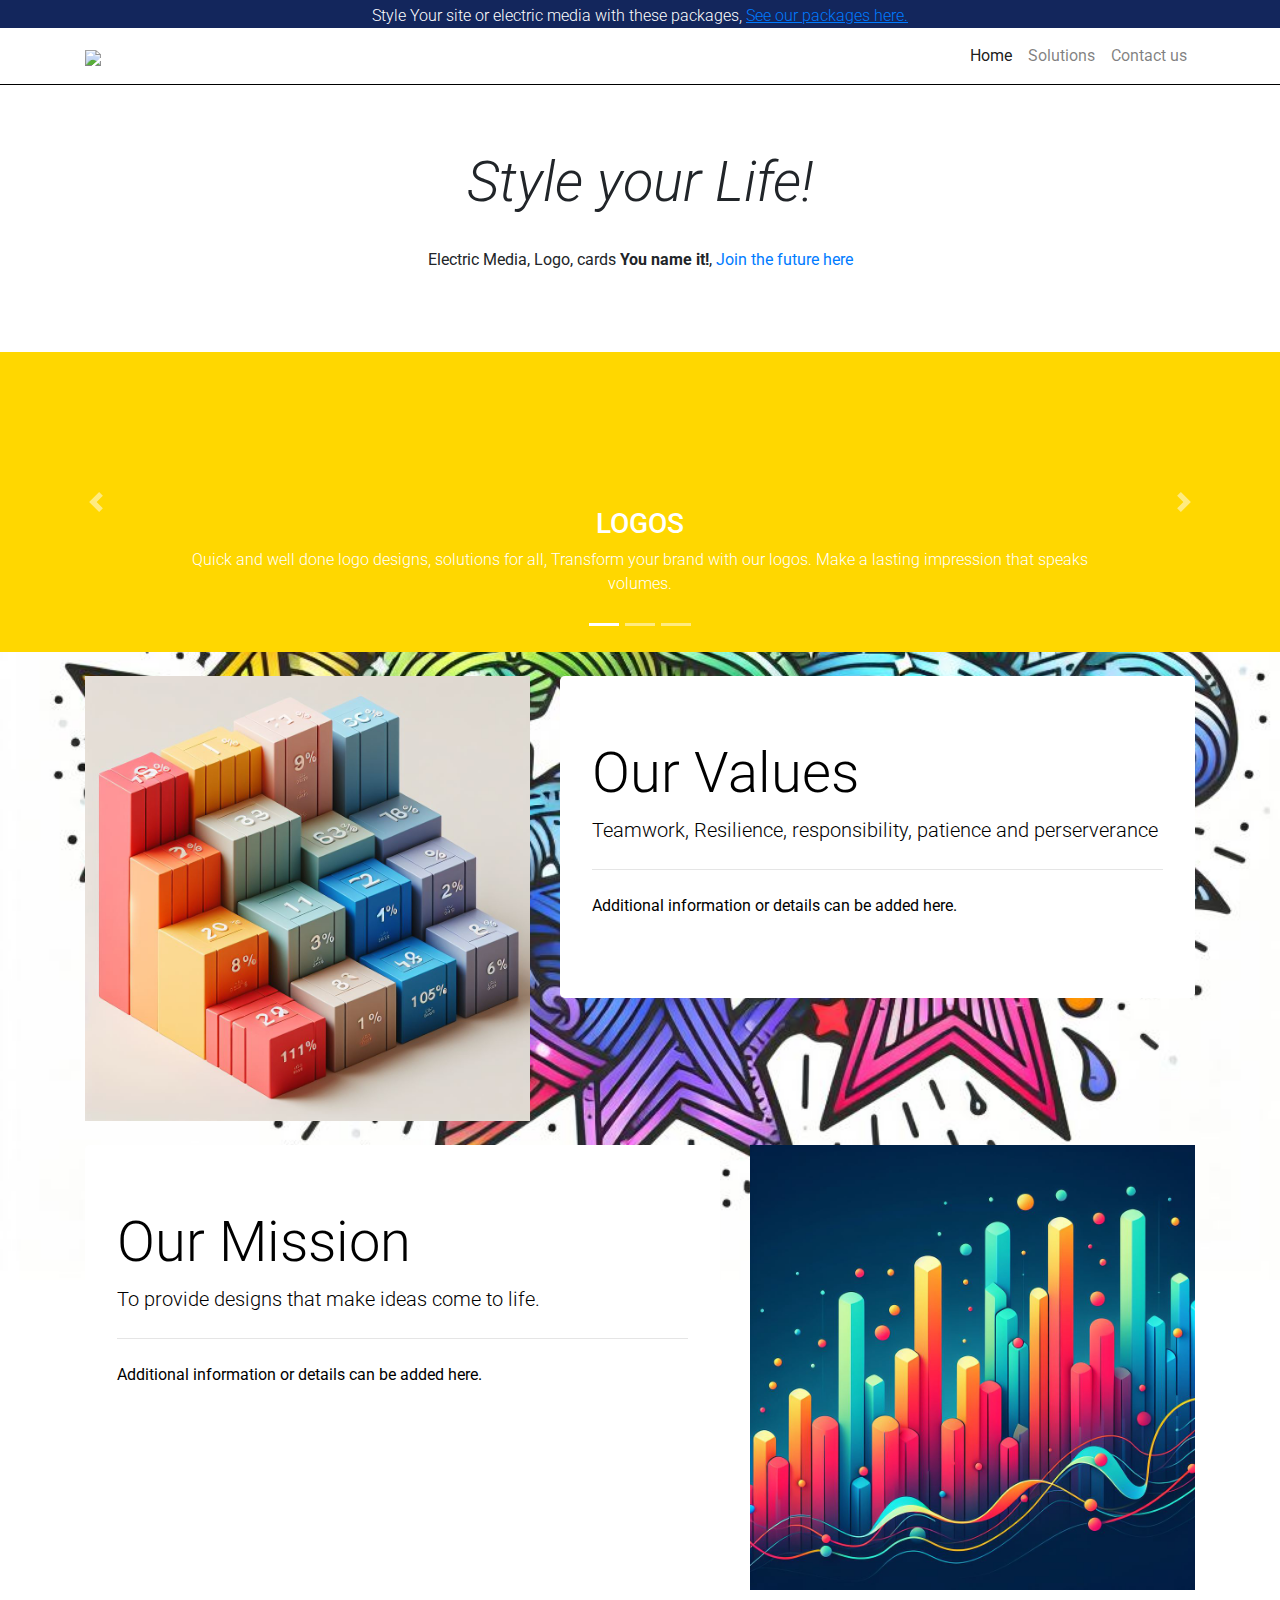
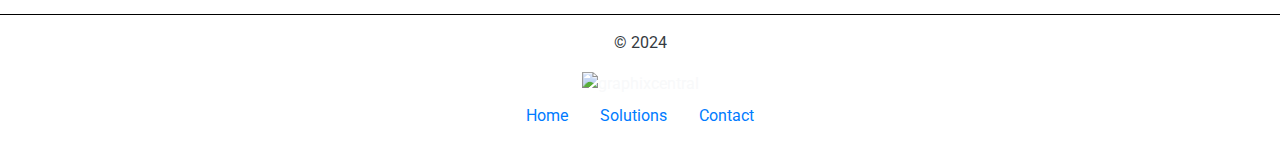
==== GraphixCentral/index.html @ bfd7cb6f "Add files via upload" ====
<!DOCTYPE html>
<html lang="en">
<head>
  <meta charset="UTF-8">
  <meta name="viewport" content="width=device-width, initial-scale=1.0">
  <link rel="stylesheet" href="https://stackpath.bootstrapcdn.com/bootstrap/4.5.2/css/bootstrap.min.css">
  <script src="https://stackpath.bootstrapcdn.com/bootstrap/4.5.2/js/bootstrap.min.js"></script>
  <link rel="stylesheet" href="CSS/customCss.css">
  <title>Graphics just got better - GraphixCentral</title>
</head>

<body>
 

 <!--maincontainer-->
  <div class="maincontainer">

    <!--promo tab-->
    <div class="top-bar pb-4 pt-1">
      <p class="text-center font-weight-light text-sm roboto-font">Style Your site or electric media with these packages, <a href="Solutions.html"><u>See our packages here.</u></a></p>
    </div>

    <!--navigation bar-->
    <nav class="navbar navbar-expand-lg navbar-light custom-white-bg-color-black-border d-none d-lg-block">
      <div class="container">
          <a class="navbar-brand" href="/home"><img class="w-25" src="IMGS/GraphixCentralpng2.png"></a>
          <ul class="navbar-nav ml-auto">
              <li class="nav-item active">
                  <a class="nav-link" href="index.html">Home</a>
              </li>
              <li class="nav-item ">
                <a class="nav-link" href="Solutions.html">Solutions</a>
            </li>
              <li class="nav-item">
                  <a class="nav-link" href="Contact.html">Contact us</a>
              </li>
          </ul>
      </div>
    </nav>

    <!-- Mobile Navbar (hamburger menu; visible on smaller screens) -->
    <nav class="navbar navbar-expand-lg navbar-light custom-nav-bg-color d-block d-lg-none ">
        <div class="container">
          <a class="navbar-brand" href="/home"><img class="w-25" src="IMGS/GraphixCentralpng2.png"></a>
            <button class="navbar-toggler" type="button" data-toggle="collapse" data-target="#mobileNav">
                <span class="navbar-toggler-icon"></span>
            </button>
            <div class="collapse navbar-collapse" id="mobileNav">
                <ul class="navbar-nav ml-auto">
                    <li class="nav-item">
                        <a class="nav-link" href="index.html">Home</a>
                    </li>
                    <li class="nav-item">
                        <a class="nav-link" href="Solutions.html">Packages</a>
                    </li>
                    </li>
                    <li class="nav-item">
                        <a class="nav-link" href="Contact.html">Contact Us</a>
                    </li>
                </ul>
            </div>
        </div>
      </nav>
    
      <!--content for the maincontainer-->
    <div class="content">

      <!--top section for the page-->
      <section class="jumbotron custom-white-jumbo-bgcolor text-center mb-0"><h1 class="display-4"><i>Style your Life!</i></h1><br><p>Electric Media, Logo, cards <b>You name it!</b>, <a href="#">Join the future here</a></p></section>

      <!--carousel-->
      <div id="myCarousel" class="carousel slide" data-ride="carousel">
        <!-- Indicators -->
        <ol class="carousel-indicators">
            <li data-target="#myCarousel" data-slide-to="0" class="active"></li>
            <li data-target="#myCarousel" data-slide-to="1"></li>
            <li data-target="#myCarousel" data-slide-to="2"></li>
        </ol>

        <!-- Slides -->
        <div class="carousel-inner">
            <div class="carousel-item active">
                <div class="solid-color-slide1"></div>
                <div class="carousel-caption">
                  <h3>LOGOS</h3>
                  <p class="font-weight-light roboto-font">
                    Quick and well done logo designs, solutions for all,
                    Transform your brand with our logos. Make a lasting impression that speaks volumes.
                  </p>
                </div>
            </div>

            <div class="carousel-item">
              <div class="solid-color-slide2"></div>
              <div class="carousel-caption">
                  <h3>Graphics</h3>
                  <p class="font-weight-light roboto-font">Graphics that captivate, communicate, and elevate. Transform your ideas into visual stories with our creative touch.</p>
              </div>
            </div>

            <div class="carousel-item custom-background">
                  <div class="solid-color-slide3"></div>
                  <div class="carousel-caption">
                    <h3>Design</h3>
                    <p class="font-weight-light roboto-font" >From concept to creation, our designs bring ideas to life. Elevate your visual presence with our creative touch.</p>
                  </div>
            </div>
        </div>

        <!-- Controls -->
        <a class="carousel-control-prev" href="#myCarousel" role="button" data-slide="prev">
            <span class="carousel-control-prev-icon" aria-hidden="true"></span>
            <span class="sr-only">Previous</span>
        </a>
        <a class="carousel-control-next" href="#myCarousel" role="button" data-slide="next">
            <span class="carousel-control-next-icon" aria-hidden="true"></span>
            <span class="sr-only">Next</span>
        </a>
     </div>

           <!--soln text 1-->
           <div class="container mt-4">
            <div class="row">
              <!-- Image on the left side -->
              <div class="col-md-5">
                <img src="IMGS/valueGraph1.jpg" alt="Image" class="img-fluid">
              </div>
          
              <!-- Text on the right side -->
              <div class="col-md-7">
                <div class="jumbotron bg-white">
                  <h1 class="display-4">Our Values</h1>
                  <p class="lead">Teamwork, Resilience, responsibility, patience and perserverance</p>
                  <hr class="my-4">
                  <p>Additional information or details can be added here.</p>
                </div>
              </div>
            </div>
          </div>

          <!--soln text 2-->
      <div class="container mt-4">
        <div class="row">
          <!-- Text on the left side -->
          <div class="col-xl-7">
            <div class="jumbotron bg-white">
              <h1 class="display-4">Our Mission</h1>
              <p class="lead">To provide designs that make ideas come to life.</p>
              <hr class="my-4">
              <p>Additional information or details can be added here.</p>
            </div>
          </div>
      
          <!-- Image on the right side -->
          <div class="col-md-5">
            <img src="IMGS/risingbargraph.jpg" alt="Image" class="img-fluid">
          </div>
        </div>
      </div>


    </div>

      <!--footer-->
      <footer class="custom-white-bg-color-black-border-top text-light mt-4 py-3">
        <div class="container text-center">
          <p class="text-dark">&copy; 2024 </p><img class="w-10" src="IMGS/GraphixCentralpng2.png" alt="graphixcentral">
          <nav class="nav justify-content-center">
            <a class="nav-link" href="index.html">Home</a>
            <a class="nav-link" href="solutions.html">Solutions</a>
            <a class="nav-link" href="contact.html">Contact</a>
          </nav>
        </div>
      </footer>



  </div>

  
  <script src="https://code.jquery.com/jquery-3.5.1.slim.min.js"></script>
  <script src="https://cdn.jsdelivr.net/npm/@popperjs/core@2.9.2/dist/umd/popper.min.js"></script>
  <script src="https://stackpath.bootstrapcdn.com/bootstrap/4.5.2/js/bootstrap.min.js"></script>
  
</body>

</html>
---- GraphixCentral/CSS/customCss.css ----
@import url('https://fonts.googleapis.com/css2?family=Roboto:wght@100;400;700&display=swap');


body{
  background-image: url('../IMGS/starbg.jpg');
  background-size: cover; 
  background-repeat: no-repeat;
  background-attachment: fixed;
}

.custom-white-bg-color-black-border,.custom-white-bg-color-black-border-top{
  border-bottom: 1px black solid;
  background-color: white;
}

.custom-white-bg-color-black-border-top{
  border-bottom: none;
  border-top: 1px black solid;
}

.custom-white-jumbo-bgcolor{
  background-color: white;
  border-radius: 0;
}

.bg-black{
  color: white;
  background-color: black;
}

.bg-white{
  color: black;
  background-color: white;
}

.bg-dark-blue{
  background-color: #13265C;
  color: white;
}

.top-bar{
  height: 20px;
  background-color: #13265C;
  color: white;

}

.roboto-font{
  font-family: Roboto;
}

.w-10{
  width: 10%
}



/* custom slide colors */
.solid-color-slide1,.solid-color-slide2,.solid-color-slide3{
  height: 300px;
}

.solid-color-slide1{
 background-color: #FFD700;
}

.solid-color-slide2{
  background-color: #13265C;
}

.solid-color-slide3{
  background: rgb(11,93,255);
  background: linear-gradient(90deg, rgba(11,93,255,1) 0%, rgba(0,180,255,1) 100%);
}

/*custom button styling*/
.custom-btn-style,.custom-btn-style-light-ver{
  border-radius: 0;
  color: white;
  background-color: transparent;
  border: 1px white solid;
  transition: 0.4s background-color, 0.4s color;
}

.custom-btn-style:hover{
  background-color: white;
  color: black;

}

.custom-btn-style:active{
  opacity: 0.6;

}

/* light version of the fireworks*/
.custom-btn-style-light-ver{
  color: black;
  border: 1px black solid;
}

.custom-btn-style-light-ver:hover{
  background-color: black;
  color: white;

}
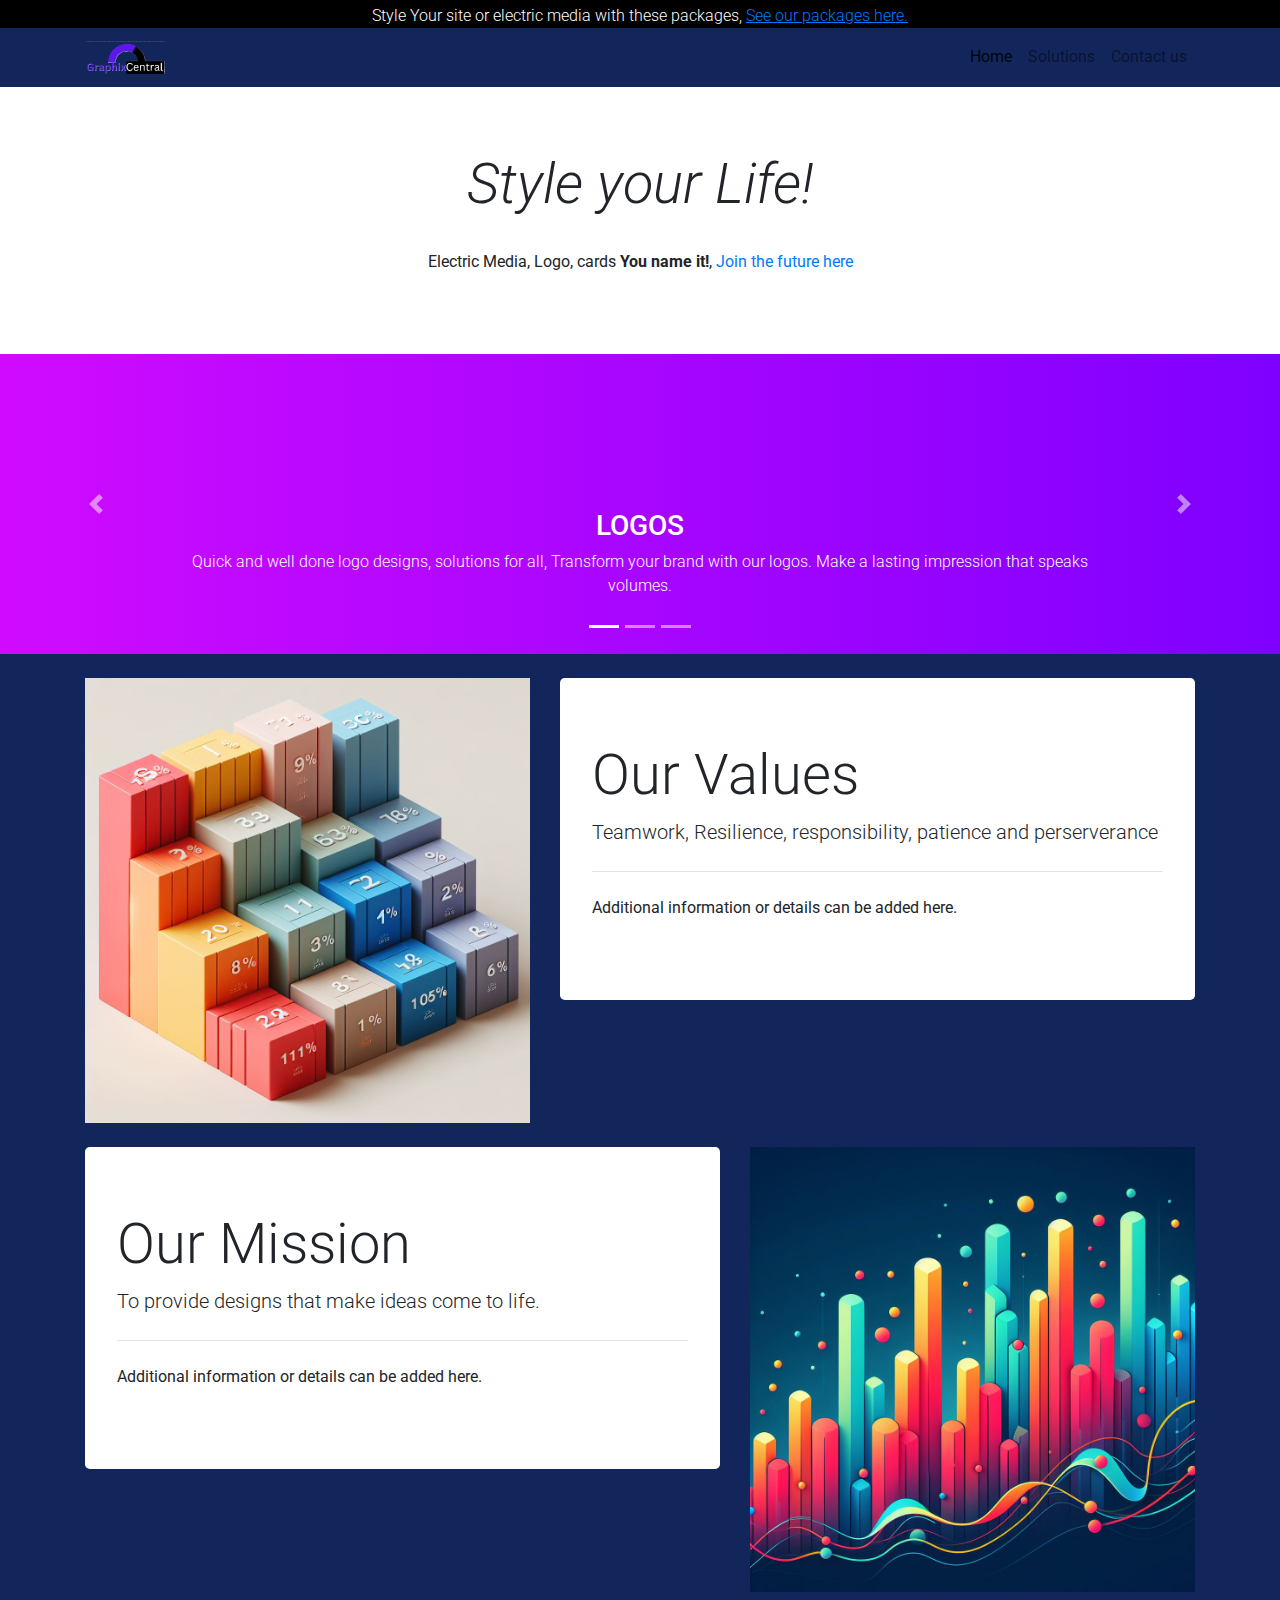
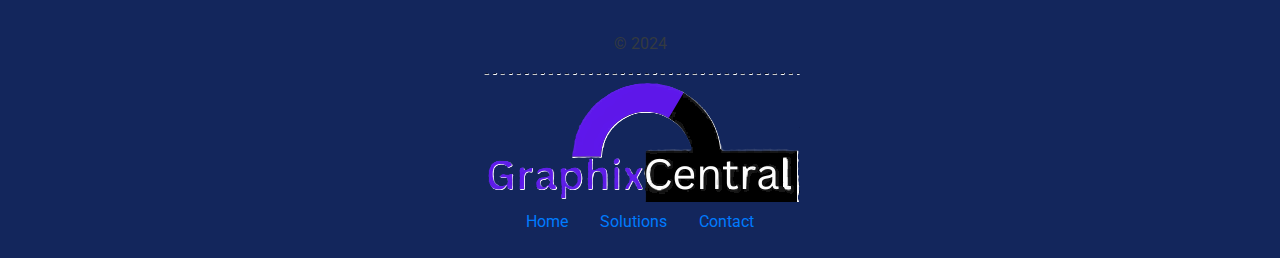
==== commit 39840c8e: "Update index.html" ====
--- a/GraphixCentral/index.html
+++ b/GraphixCentral/index.html
@@ -41,7 +41,7 @@
     <!-- Mobile Navbar (hamburger menu; visible on smaller screens) -->
     <nav class="navbar navbar-expand-lg navbar-light custom-nav-bg-color d-block d-lg-none ">
         <div class="container">
-          <a class="navbar-brand" href="/home"><img class="w-25" src="IMGS/GraphixCentralpng2.png"></a>
+          <a class="navbar-brand" href="index.html"><img class="w-25" src="IMGS/GraphixCentralpng2.png"></a>
             <button class="navbar-toggler" type="button" data-toggle="collapse" data-target="#mobileNav">
                 <span class="navbar-toggler-icon"></span>
             </button>
@@ -167,8 +167,8 @@
           <p class="text-dark">&copy; 2024 </p><img class="w-10" src="IMGS/GraphixCentralpng2.png" alt="graphixcentral">
           <nav class="nav justify-content-center">
             <a class="nav-link" href="index.html">Home</a>
-            <a class="nav-link" href="solutions.html">Solutions</a>
-            <a class="nav-link" href="contact.html">Contact</a>
+            <a class="nav-link" href="Solutions.html">Solutions</a>
+            <a class="nav-link" href="Contact.html">Contact</a>
           </nav>
         </div>
       </footer>
@@ -184,4 +184,4 @@
   
 </body>
 
-</html>+</html>
--- a/GraphixCentral/CSS/customCss.css
+++ b/GraphixCentral/CSS/customCss.css
@@ -2,20 +2,12 @@
 
 
 body{
-  background-image: url('../IMGS/starbg.jpg');
-  background-size: cover; 
-  background-repeat: no-repeat;
-  background-attachment: fixed;
+  background-color: #13265C;
 }
 
-.custom-white-bg-color-black-border,.custom-white-bg-color-black-border-top{
+.custom-nav-bg-color{
   border-bottom: 1px black solid;
   background-color: white;
-}
-
-.custom-white-bg-color-black-border-top{
-  border-bottom: none;
-  border-top: 1px black solid;
 }
 
 .custom-white-jumbo-bgcolor{
@@ -28,19 +20,9 @@
   background-color: black;
 }
 
-.bg-white{
-  color: black;
-  background-color: white;
-}
-
-.bg-dark-blue{
-  background-color: #13265C;
-  color: white;
-}
-
 .top-bar{
   height: 20px;
-  background-color: #13265C;
+  background-color: black;
   color: white;
 
 }
@@ -49,11 +31,6 @@
   font-family: Roboto;
 }
 
-.w-10{
-  width: 10%
-}
-
-
 
 /* custom slide colors */
 .solid-color-slide1,.solid-color-slide2,.solid-color-slide3{
@@ -61,16 +38,19 @@
 }
 
 .solid-color-slide1{
- background-color: #FFD700;
+  background: rgb(208,11,255);
+  background: linear-gradient(90deg, rgba(208,11,255,1) 0%, rgba(127,0,255,1) 100%);
+  
 }
 
 .solid-color-slide2{
-  background-color: #13265C;
+  background: rgb(11,93,255);
+  background: linear-gradient(90deg, rgba(11,93,255,1) 0%, rgba(0,180,255,1) 100%);
 }
 
 .solid-color-slide3{
-  background: rgb(11,93,255);
-  background: linear-gradient(90deg, rgba(11,93,255,1) 0%, rgba(0,180,255,1) 100%);
+  background: rgb(255,11,72);
+  background: linear-gradient(90deg, rgba(255,11,72,1) 0%, rgba(255,0,235,1) 100%);
 }
 
 /*custom button styling*/
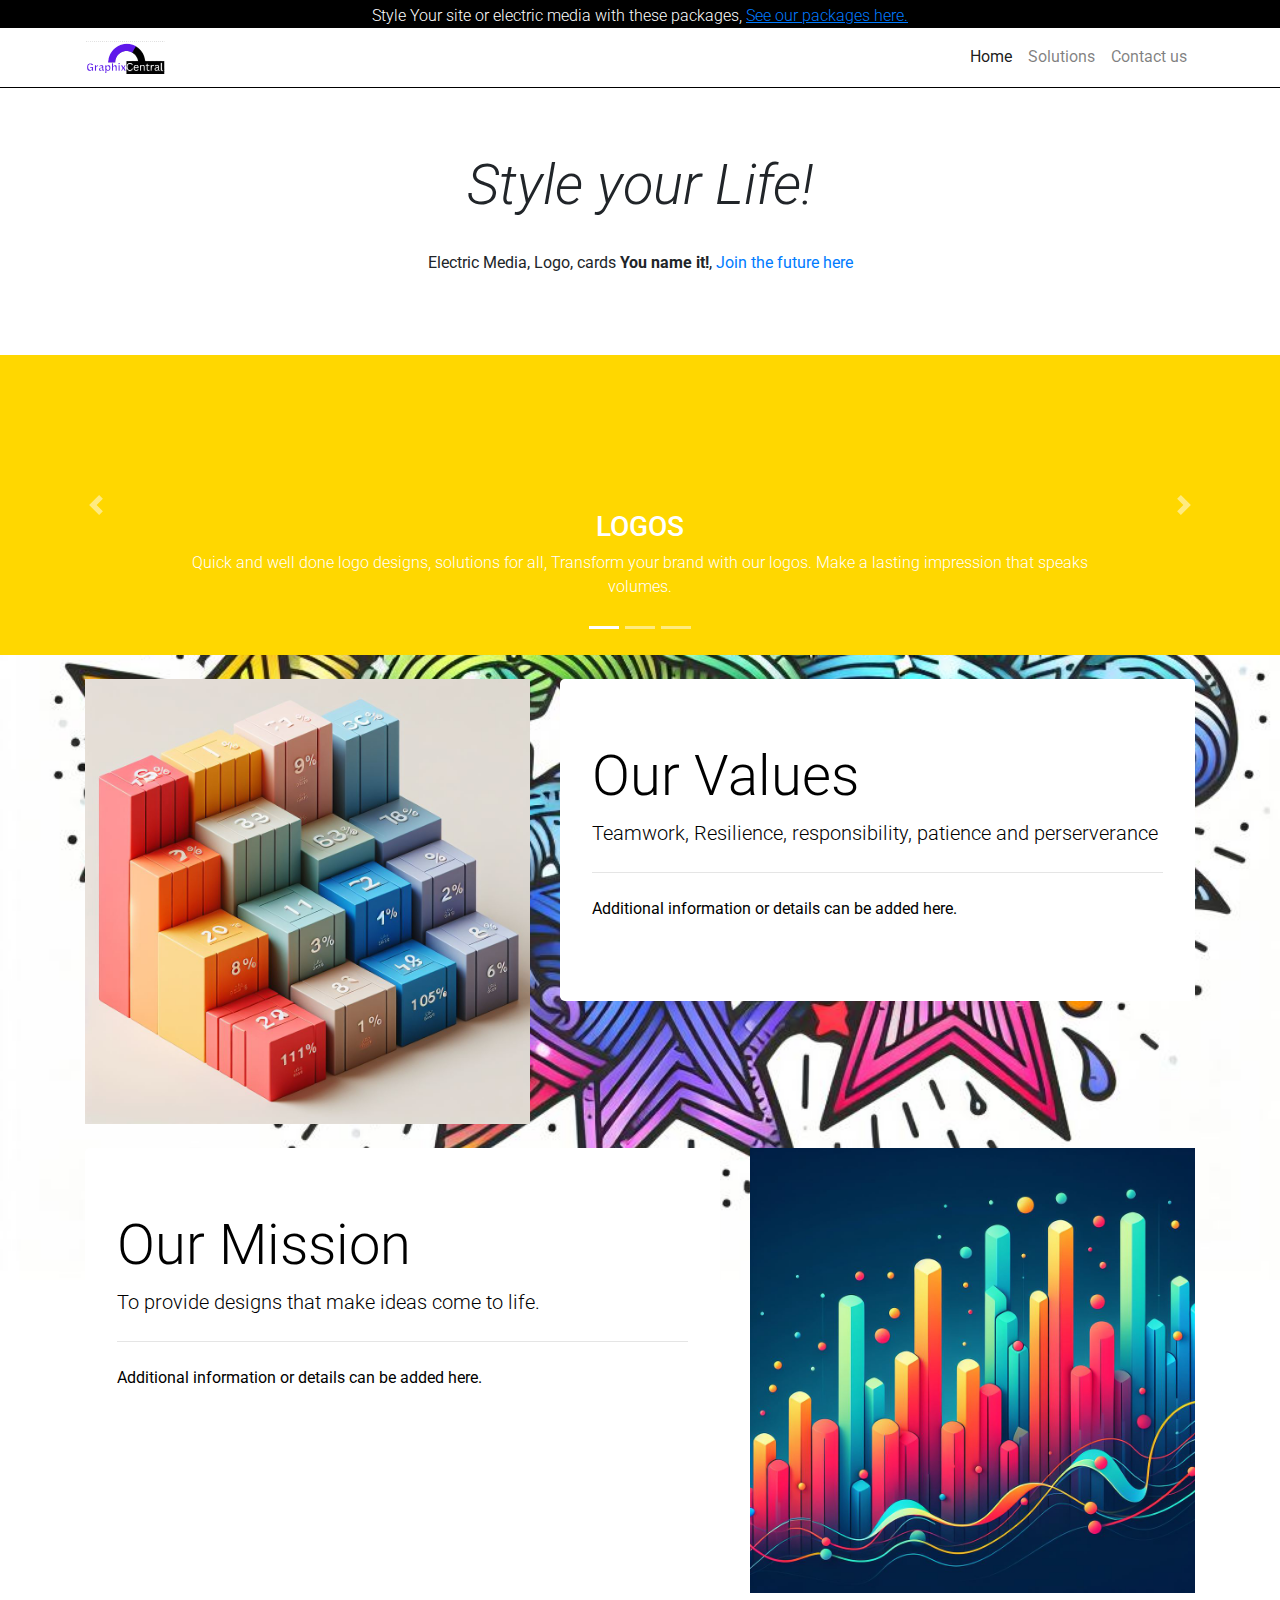
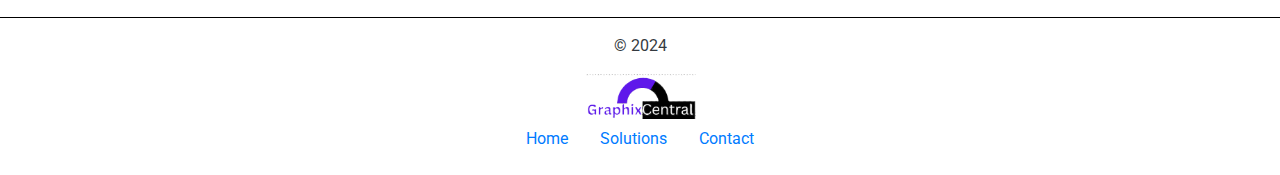
==== commit 9662df3d: "-- changed css class from box -> box-container-1-- -- 1/1/2024 - -" ====
--- a/GraphixCentral/index.html
+++ b/GraphixCentral/index.html
@@ -16,7 +16,7 @@
   <div class="maincontainer">
 
     <!--promo tab-->
-    <div class="top-bar pb-4 pt-1">
+    <div class="top-bar pb-4 pt-1 box-container-1">
       <p class="text-center font-weight-light text-sm roboto-font">Style Your site or electric media with these packages, <a href="Solutions.html"><u>See our packages here.</u></a></p>
     </div>
 
--- a/GraphixCentral/CSS/customCss.css
+++ b/GraphixCentral/CSS/customCss.css
@@ -1,13 +1,37 @@
 @import url('https://fonts.googleapis.com/css2?family=Roboto:wght@100;400;700&display=swap');
+
+/*hover anims for the buttons */
+@keyframes whiteBlackAnimator {
+    
+    0%{
+      background-color: white;
+      color: black;
+    }
+
+    100%{
+      background-color: black;
+      color: white;
+    }
+
+}
+
 
 
 body{
-  background-color: #13265C;
+  background-image: url('../IMGS/starbg.jpg');
+  background-size: cover; 
+  background-repeat: no-repeat;
+  background-attachment: fixed;
 }
 
-.custom-nav-bg-color{
+.custom-white-bg-color-black-border,.custom-white-bg-color-black-border-top{
   border-bottom: 1px black solid;
   background-color: white;
+}
+
+.custom-white-bg-color-black-border-top{
+  border-bottom: none;
+  border-top: 1px black solid;
 }
 
 .custom-white-jumbo-bgcolor{
@@ -20,16 +44,39 @@
   background-color: black;
 }
 
+.bg-white{
+  color: black;
+  background-color: white;
+}
+
+.bg-dark-blue{
+  background-color: #13265C;
+  color: white;
+}
+
 .top-bar{
   height: 20px;
+  background-color: #13265C;
+  color: white;
+  transition: 0.3s animation;
+}
+
+.top-bar:hover,.box-container-1:hover{
+  animation: whiteBlackAnimator 0.3s;
   background-color: black;
   color: white;
+}
 
-}
+
 
 .roboto-font{
   font-family: Roboto;
 }
+
+.w-10{
+  width: 10%
+}
+
 
 
 /* custom slide colors */
@@ -38,19 +85,16 @@
 }
 
 .solid-color-slide1{
-  background: rgb(208,11,255);
-  background: linear-gradient(90deg, rgba(208,11,255,1) 0%, rgba(127,0,255,1) 100%);
-  
+ background-color: #FFD700;
 }
 
 .solid-color-slide2{
-  background: rgb(11,93,255);
-  background: linear-gradient(90deg, rgba(11,93,255,1) 0%, rgba(0,180,255,1) 100%);
+  background-color: #13265C;
 }
 
 .solid-color-slide3{
-  background: rgb(255,11,72);
-  background: linear-gradient(90deg, rgba(255,11,72,1) 0%, rgba(255,0,235,1) 100%);
+  background: rgb(11,93,255);
+  background: linear-gradient(90deg, rgba(11,93,255,1) 0%, rgba(0,180,255,1) 100%);
 }
 
 /*custom button styling*/
@@ -85,4 +129,11 @@
 
 }
 
+/*mobile top bar hidden*/
 
+@media only screen and (max-width: 425px){
+  .top-bar{
+    display: none;
+  }
+  
+}
